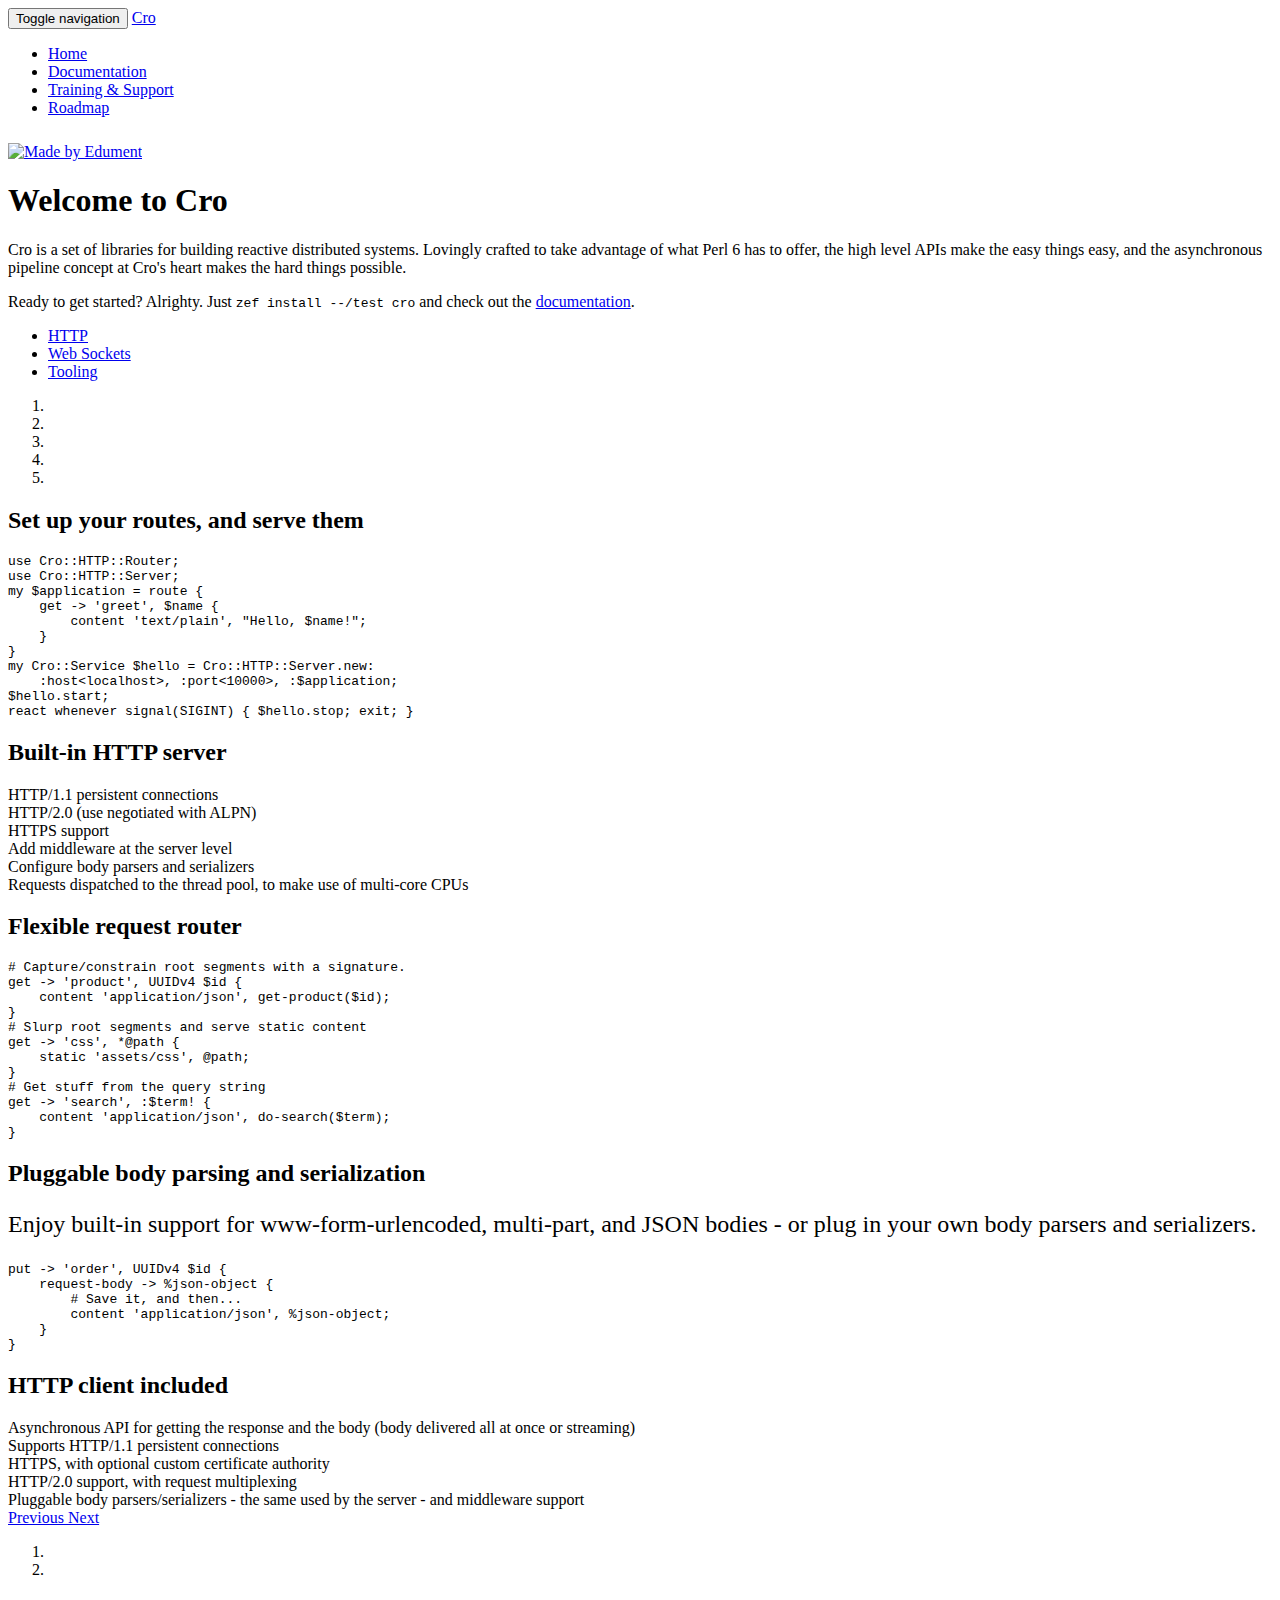
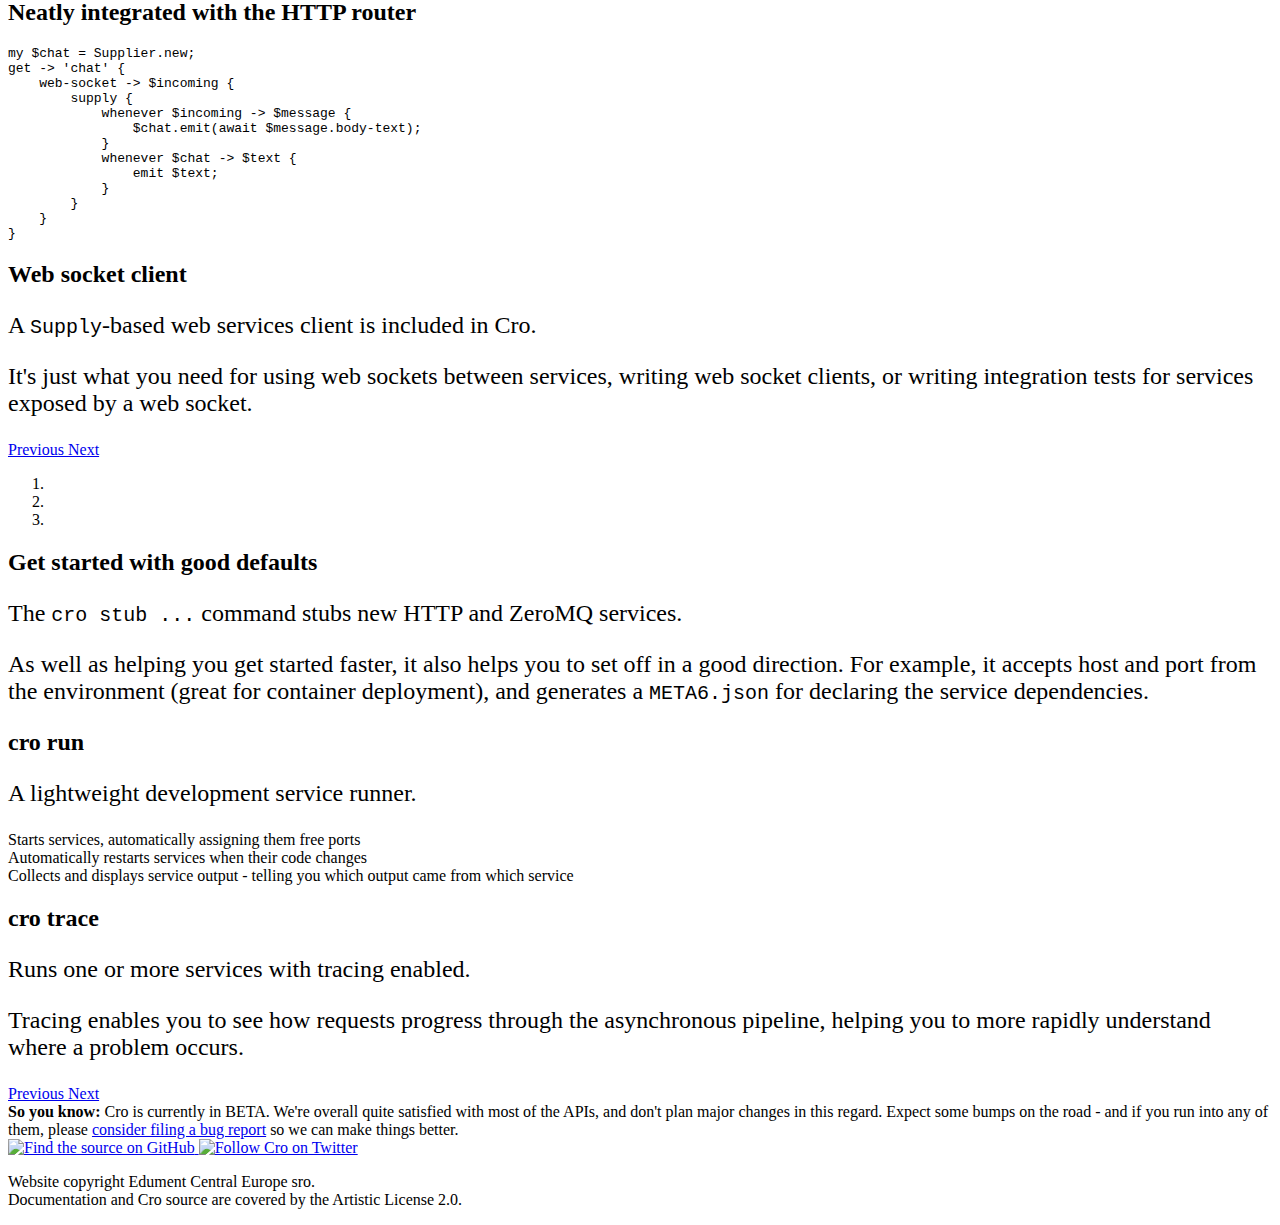
==== static-content/index.html @ c838662c "Fix homepage example." ====
<!DOCTYPE html>
<html lang="en">
  <head>
    <meta charset="utf-8">
    <meta http-equiv="X-UA-Compatible" content="IE=edge">
    <meta name="viewport" content="width=device-width, initial-scale=1">
    <meta name="description" content="Cro - elegant reactive services in Perl 6">
    <meta name="author" content="Edument Central Europe sro">

    <title>Cro - elegant reactive services in Perl 6</title>

    <link href="/css/bootstrap.min.css" rel="stylesheet">
    <link href="/css/theme.css" rel="stylesheet">
    <link href="/css/ie10-viewport-bug-workaround.css" rel="stylesheet">
    <link href="/css/cro.css" rel="stylesheet">
    <!-- HTML5 shim and Respond.js for IE8 support of HTML5 elements and media queries -->
    <!--[if lt IE 9]>
      <script src="https://oss.maxcdn.com/html5shiv/3.7.3/html5shiv.min.js"></script>
      <script src="https://oss.maxcdn.com/respond/1.4.2/respond.min.js"></script>
    <![endif]-->
  </head>

  <body>
    <nav class="navbar navbar-default navbar-fixed-top">
      <div class="container">
        <div class="navbar-header">
          <button type="button" class="navbar-toggle collapsed" data-toggle="collapse" data-target="#navbar" aria-expanded="false" aria-controls="navbar">
            <span class="sr-only">Toggle navigation</span>
            <span class="icon-bar"></span>
            <span class="icon-bar"></span>
            <span class="icon-bar"></span>
          </button>
          <a class="navbar-brand" href="/">Cro</a>
        </div>
        <div id="navbar" class="navbar-collapse collapse">
          <ul class="nav navbar-nav">
            <li class="active"><a href="/">Home</a></li>
            <li><a href="/docs">Documentation</a></li>
            <li><a href="/training-support">Training &amp; Support</a></li>
            <li><a href="/roadmap">Roadmap</a></li>
          </ul>
          <div class="nav navbar-nav navbar-right" style="padding-top: 10px">
              <a href="http://edument.se/">
                  <img src="/images/edument.svg" height="30" alt="Made by Edument" />
              </a>
          </div>
        </div>
      </div>
    </nav>

    <div class="container">
      <div class="jumbotron">
        <h1>Welcome to Cro</h1>
        <p>
          Cro is a set of libraries for building reactive distributed systems.
          Lovingly crafted to take advantage of what Perl 6 has to offer, the
          high level APIs make the easy things easy, and the asynchronous
          pipeline concept at Cro's heart makes the hard things possible.
        </p>
        <p>
          Ready to get started? Alrighty. Just <code>zef install --/test cro</code>
          and check out the <a href="/docs">documentation</a>.
        </p>
      </div>

      <div class="row homepage-explore">
        <div class="col-md-3">
          <ul class="nav nav-pills nav-stacked">
            <li role="presentation" class="active">
              <a href="#http" aria-controls="http" role="tab" data-toggle="tab">
                HTTP
              </a>
            </li>
            <li role="presentation">
              <a href="#ws" aria-controls="ws" role="tab" data-toggle="tab">
                Web Sockets
              </a>
            </li>
            <li role="presentation">
              <a href="#tooling" aria-controls="tooling" role="tab" data-toggle="tab">
                Tooling
              </a>
            </li>
          </ul>
        </div>
        <div class="col-md-9">
          <div class="tab-content">
            <div role="tabpanel" class="tab-pane active" id="http">
              <div id="carousel-http" class="carousel slide" data-ride="carousel">
                <ol class="carousel-indicators">
                  <li data-target="#carousel-http" data-slide-to="0" class="active"></li>
                  <li data-target="#carousel-http" data-slide-to="1"></li>
                  <li data-target="#carousel-http" data-slide-to="2"></li>
                  <li data-target="#carousel-http" data-slide-to="3"></li>
                  <li data-target="#carousel-http" data-slide-to="4"></li>
                </ol>
                <div class="carousel-inner" role="listbox">
                  <div class="item active">
                    <div class="carousel-content">
                      <h2>Set up your routes, and serve them</h2>
                      <pre><code>use Cro::HTTP::Router;
use Cro::HTTP::Server;
my $application = route {
    get -&gt; 'greet', $name {
        content 'text/plain', "Hello, $name!";
    }
}
my Cro::Service $hello = Cro::HTTP::Server.new:
    :host&lt;localhost&gt;, :port&lt;10000&gt;, :$application;
$hello.start;
react whenever signal(SIGINT) { $hello.stop; exit; }</code></pre>
                    </div>
                  </div>
                  <div class="item">
                    <div class="carousel-content">
                      <h2>Built-in HTTP server</h2>
                      <div class="row feature-list">
                        <div class="col-md-1 tick">
                          <span class="glyphicon glyphicon-ok" />
                        </div>
                        <div class="col-md-11">
                            HTTP/1.1 persistent connections
                        </div>
                      </div>
                      <div class="row feature-list">
                        <div class="col-md-1 tick">
                          <span class="glyphicon glyphicon-ok" />
                        </div>
                        <div class="col-md-11">
                            HTTP/2.0 (use negotiated with ALPN)
                        </div>
                      </div>
                      <div class="row feature-list">
                        <div class="col-md-1 tick">
                          <span class="glyphicon glyphicon-ok" />
                        </div>
                        <div class="col-md-11">
                            HTTPS support
                        </div>
                      </div>
                      <div class="row feature-list">
                        <div class="col-md-1 tick">
                          <span class="glyphicon glyphicon-ok" />
                        </div>
                        <div class="col-md-11">
                            Add middleware at the server level
                        </div>
                      </div>
                      <div class="row feature-list">
                        <div class="col-md-1 tick">
                          <span class="glyphicon glyphicon-ok" />
                        </div>
                        <div class="col-md-11">
                            Configure body parsers and serializers
                        </div>
                      </div>
                      <div class="row feature-list">
                        <div class="col-md-1 tick">
                          <span class="glyphicon glyphicon-ok" />
                        </div>
                        <div class="col-md-11">
                            Requests dispatched to the thread pool, to make use
                            of multi-core CPUs
                        </div>
                      </div>
                    </div>
                  </div>
                  <div class="item">
                    <div class="carousel-content">
                      <h2>Flexible request router</h2>
                      <pre><code># Capture/constrain root segments with a signature.
get -&gt; 'product', UUIDv4 $id {
    content 'application/json', get-product($id);
}
# Slurp root segments and serve static content
get -&gt; 'css', *@path {
    static 'assets/css', @path;
}
# Get stuff from the query string
get -&gt; 'search', :$term! {
    content 'application/json', do-search($term);
}</code></pre>
                    </div>
                  </div>
                  <div class="item">
                    <div class="carousel-content">
                      <h2>Pluggable body parsing and serialization</h2>
                      <p style="font-size: x-large">
                        Enjoy built-in support for www-form-urlencoded, multi-part,
                        and JSON bodies - or plug in your own body parsers and
                        serializers.
                      </p>
                      <pre><code>put -&gt; 'order', UUIDv4 $id {
    request-body -> %json-object {
        # Save it, and then...
        content 'application/json', %json-object;
    }
}</code></pre>
                    </div>
                  </div>
                  <div class="item">
                    <div class="carousel-content">
                      <h2>HTTP client included</h2>
                      <div class="row feature-list">
                        <div class="col-md-1 tick">
                          <span class="glyphicon glyphicon-ok" />
                        </div>
                        <div class="col-md-11">
                            Asynchronous API for getting the response and the
                            body (body delivered all at once or streaming)
                        </div>
                      </div>
                      <div class="row feature-list">
                        <div class="col-md-1 tick">
                          <span class="glyphicon glyphicon-ok" />
                        </div>
                        <div class="col-md-11">
                            Supports HTTP/1.1 persistent connections
                        </div>
                      </div>
                      <div class="row feature-list">
                        <div class="col-md-1 tick">
                          <span class="glyphicon glyphicon-ok" />
                        </div>
                        <div class="col-md-11">
                            HTTPS, with optional custom certificate authority
                        </div>
                      </div>
                      <div class="row feature-list">
                        <div class="col-md-1 tick">
                          <span class="glyphicon glyphicon-ok" />
                        </div>
                        <div class="col-md-11">
                            HTTP/2.0 support, with request multiplexing
                        </div>
                      </div>
                      <div class="row feature-list">
                        <div class="col-md-1 tick">
                          <span class="glyphicon glyphicon-ok" />
                        </div>
                        <div class="col-md-11">
                            Pluggable body parsers/serializers - the same used by
                            the server - and middleware support
                        </div>
                      </div>
                    </div>
                  </div>
                </div>
                <a class="left carousel-control" href="#carousel-http" role="button" data-slide="prev">
                  <span class="glyphicon glyphicon-chevron-left" aria-hidden="true"></span>
                  <span class="sr-only">Previous</span>
                </a>
                <a class="right carousel-control" href="#carousel-http" role="button" data-slide="next">
                  <span class="glyphicon glyphicon-chevron-right" aria-hidden="true"></span>
                  <span class="sr-only">Next</span>
                </a>
              </div>
            </div>
            <div role="tabpanel" class="tab-pane" id="ws">
              <div id="carousel-websockets" class="carousel slide" data-ride="carousel">
                <ol class="carousel-indicators">
                  <li data-target="#carousel-websockets" data-slide-to="0" class="active"></li>
                  <li data-target="#carousel-websockets" data-slide-to="1"></li>
                </ol>
                <div class="carousel-inner" role="listbox">
                  <div class="item active">
                    <div class="carousel-content">
                      <h2>Neatly integrated with the HTTP router</h2>
                      <pre><code>my $chat = Supplier.new;
get -&gt; 'chat' {
    web-socket -&gt; $incoming {
        supply {
            whenever $incoming -&gt; $message {
                $chat.emit(await $message.body-text);
            }
            whenever $chat -&gt; $text {
                emit $text;
            }
        }
    }
}</code></pre>
                    </div>
                  </div>
                  <div class="item">
                    <div class="carousel-content">
                      <h2>Web socket client</h2>
                      <p style="font-size: x-large">
                        A <code>Supply</code>-based web services client is included
                        in Cro.
                      </p>
                      <p style="font-size: x-large">
                        It's just what you need for using web sockets between services,
                        writing web socket clients, or writing integration tests for
                        services exposed by a web socket.
                      </p>
                    </div>
                  </div>
                </div>
                <a class="left carousel-control" href="#carousel-websockets" role="button" data-slide="prev">
                  <span class="glyphicon glyphicon-chevron-left" aria-hidden="true"></span>
                  <span class="sr-only">Previous</span>
                </a>
                <a class="right carousel-control" href="#carousel-websockets" role="button" data-slide="next">
                  <span class="glyphicon glyphicon-chevron-right" aria-hidden="true"></span>
                  <span class="sr-only">Next</span>
                </a>
              </div>
            </div>
            <div role="tabpanel" class="tab-pane" id="tooling">
              <div id="carousel-tooling" class="carousel slide" data-ride="carousel">
                <ol class="carousel-indicators">
                  <li data-target="#carousel-tooling" data-slide-to="0" class="active"></li>
                  <li data-target="#carousel-tooling" data-slide-to="1"></li>
                  <li data-target="#carousel-tooling" data-slide-to="2"></li>
                </ol>
                <div class="carousel-inner" role="listbox">
                  <div class="item active">
                    <div class="carousel-content">
                      <h2>Get started with good defaults</h2>
                      <p style="font-size: x-large">
                        The <code>cro stub ...</code> command stubs new HTTP and
                        ZeroMQ services.
                      </p>
                      <p style="font-size: x-large">
                        As well as helping you get started faster, it also helps
                        you to set off in a good direction. For example, it
                        accepts host and port from the environment (great for
                        container deployment), and generates a <code>META6.json</code>
                        for declaring the service dependencies.
                      </p>
                    </div>
                  </div>
                  <div class="item">
                    <div class="carousel-content">
                      <h2>cro run</h2>
                      <p style="font-size: x-large">
                        A lightweight development service runner.
                      </p>
                      <div class="row feature-list">
                        <div class="col-md-1 tick">
                          <span class="glyphicon glyphicon-ok" />
                        </div>
                        <div class="col-md-11">
                            Starts services, automatically assigning them free ports
                        </div>
                      </div>
                      <div class="row feature-list">
                        <div class="col-md-1 tick">
                          <span class="glyphicon glyphicon-ok" />
                        </div>
                        <div class="col-md-11">
                            Automatically restarts services when their code changes
                        </div>
                      </div>
                      <div class="row feature-list">
                        <div class="col-md-1 tick">
                          <span class="glyphicon glyphicon-ok" />
                        </div>
                        <div class="col-md-11">
                            Collects and displays service output - telling you which
                            output came from which service
                        </div>
                      </div>
                    </div>
                  </div>
                  <div class="item">
                    <div class="carousel-content">
                      <h2>cro trace</h2>
                      <p style="font-size: x-large">
                        Runs one or more services with tracing enabled.
                      </p>
                      <p style="font-size: x-large">
                        Tracing enables you to see how requests progress through
                        the asynchronous pipeline, helping you to more rapidly
                        understand where a problem occurs.
                      </p>
                    </div>
                  </div>
                </div>
                <a class="left carousel-control" href="#carousel-tooling" role="button" data-slide="prev">
                  <span class="glyphicon glyphicon-chevron-left" aria-hidden="true"></span>
                  <span class="sr-only">Previous</span>
                </a>
                <a class="right carousel-control" href="#carousel-tooling" role="button" data-slide="next">
                  <span class="glyphicon glyphicon-chevron-right" aria-hidden="true"></span>
                  <span class="sr-only">Next</span>
                </a>
              </div>
            </div>
          </div>
        </div>
      </div>

      <div class="alert alert-warning" role="alert">
        <strong>So you know:</strong> Cro is currently in BETA. We're overall
        quite satisfied with most of the APIs, and don't plan major changes in
        this regard. Expect some bumps on the road - and if you run into any of
        them, please <a href="https://github.com/croservices/cro/issues">consider
        filing a bug report</a> so we can make things better.
      </div>

      <div class="footer">
        <a href="https://github.com/croservices">
          <img src="images/GitHub-Mark-32px.png" alt="Find the source on GitHub" height="32" />
        </a>
        <a href="https://twitter.com/croservices">
          <img src="images/twitter-512.gif" alt="Follow Cro on Twitter" height="32" />
        </a>
        <p>
          Website copyright Edument Central Europe sro.<br />
          Documentation and Cro source are covered by the Artistic License 2.0.
        </p>
      </div>
    </div>

    <script src="/js/jquery.min.js"></script>
    <script src="/js/bootstrap.min.js"></script>
    <script src="/js/ie10-viewport-bug-workaround.js"></script>
  </body>
</html>
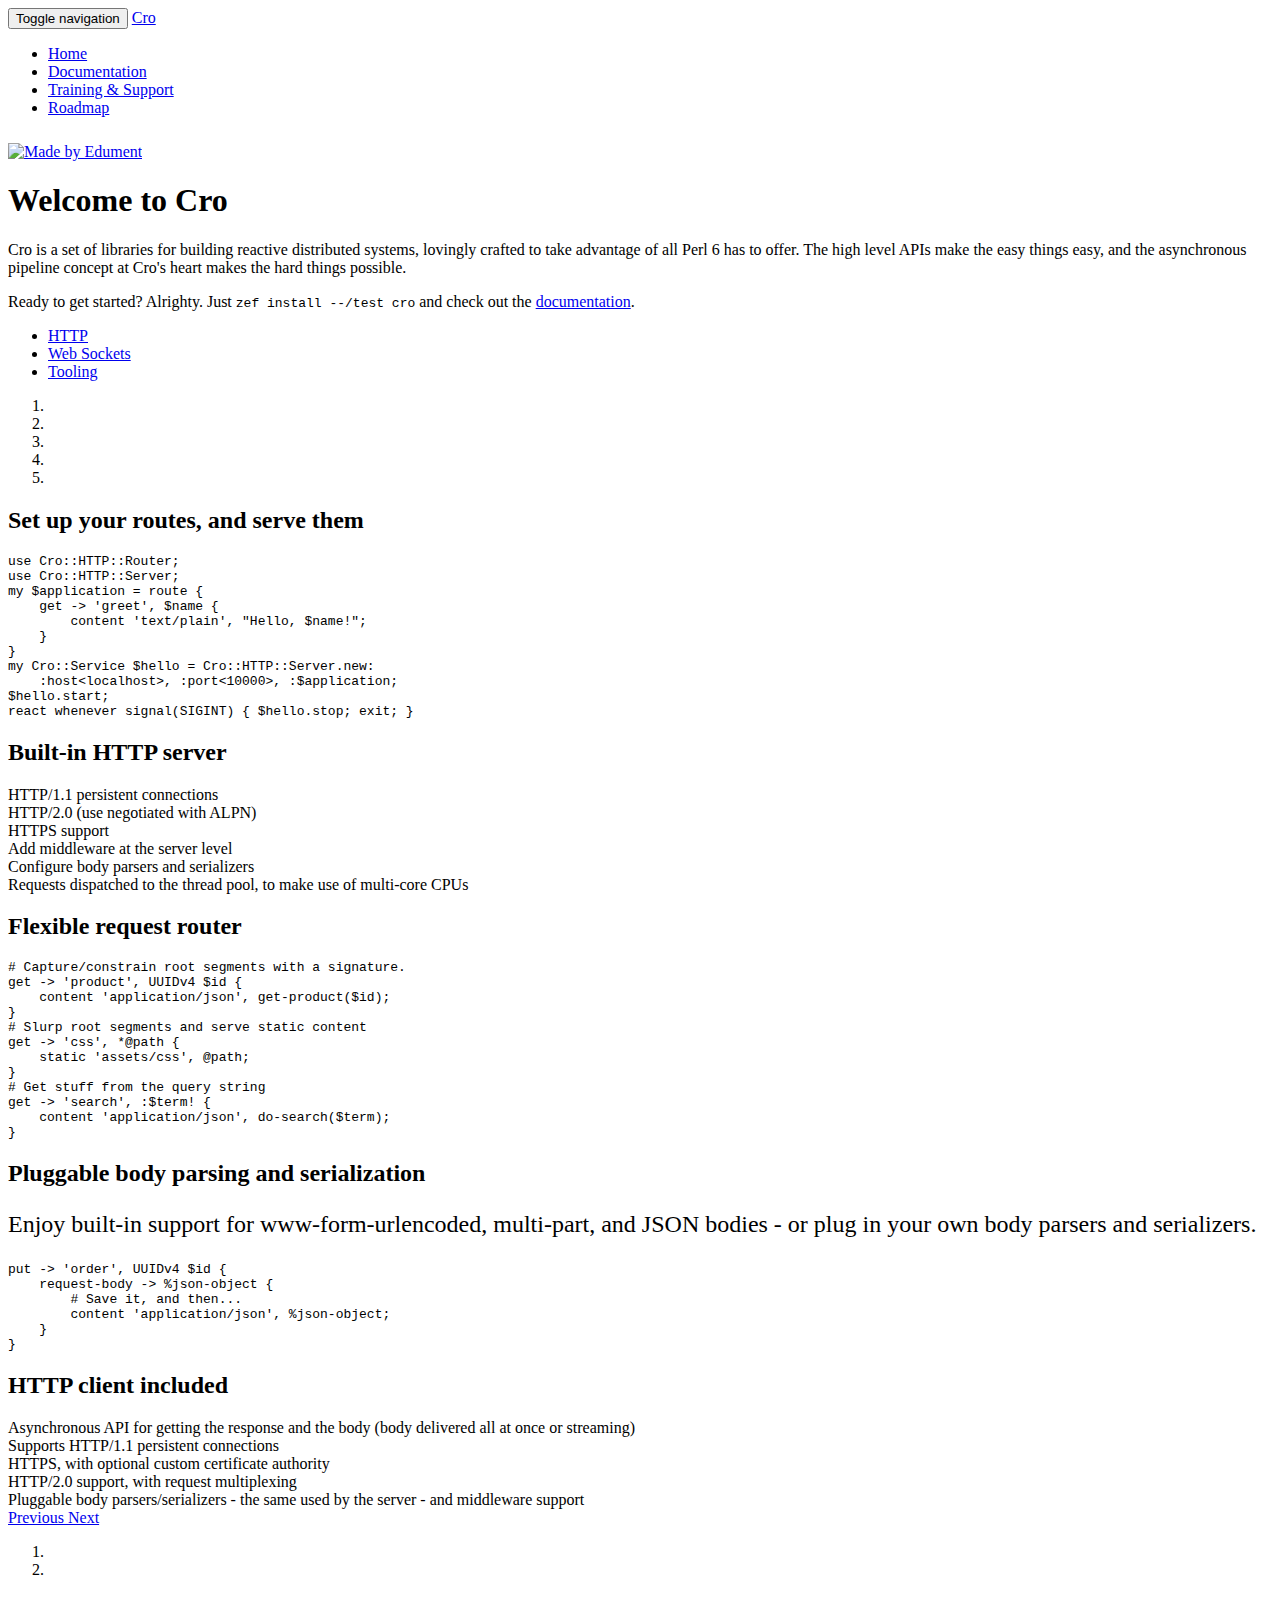
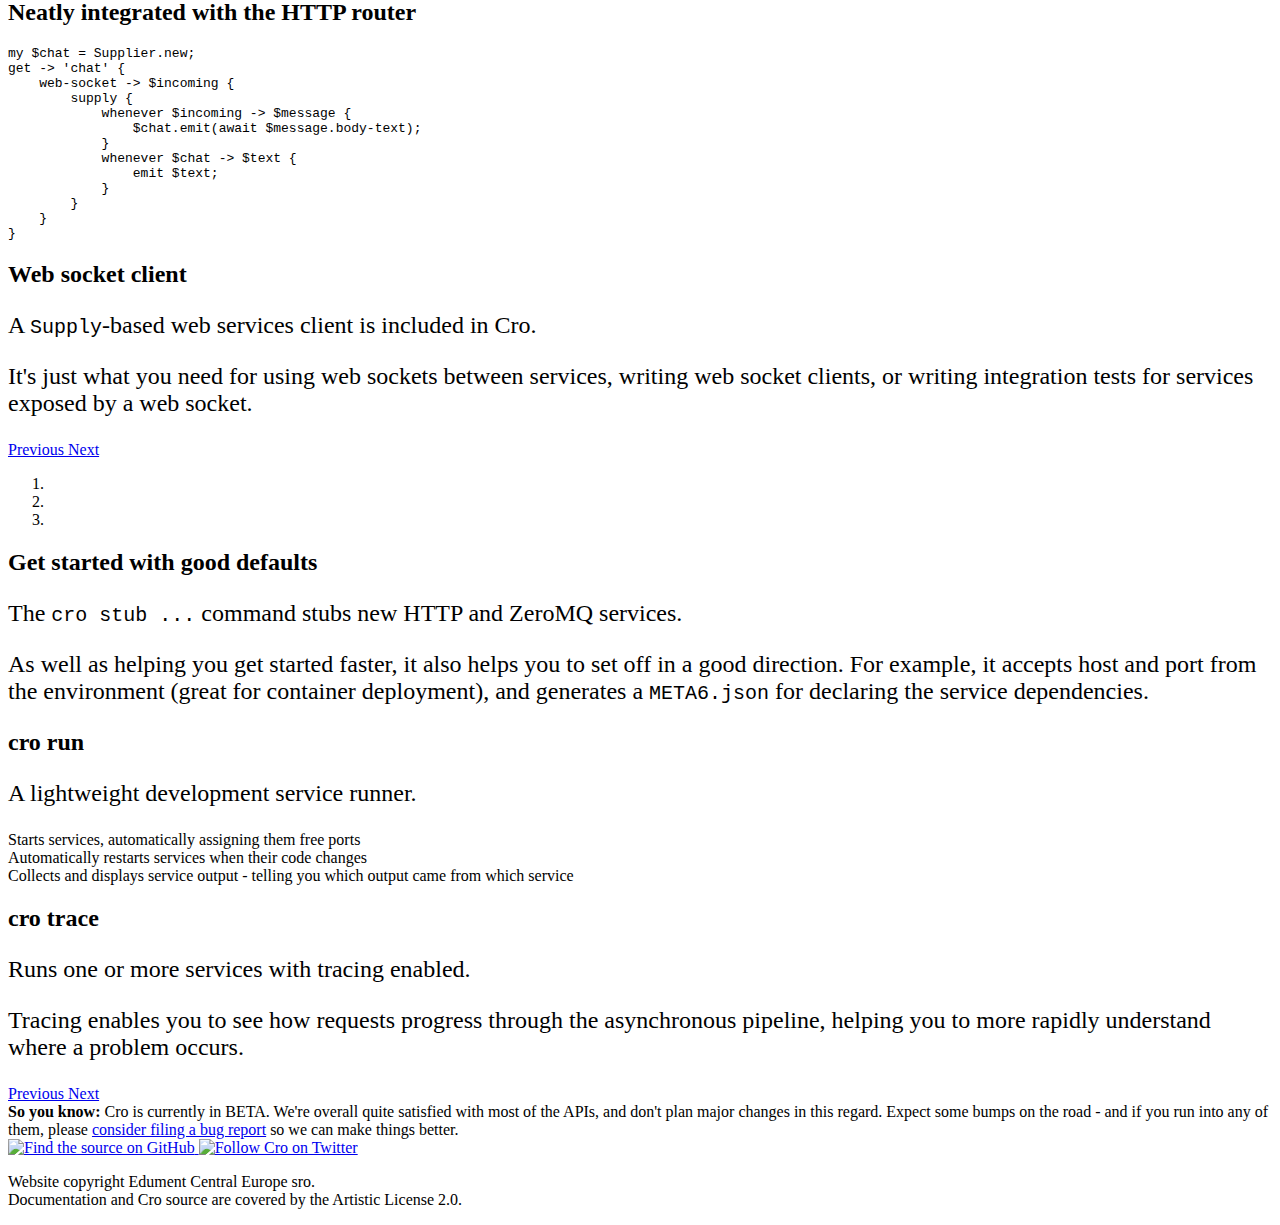
==== commit 579ee14d: "Some small updates for 0.7.1" ====
--- a/static-content/index.html
+++ b/static-content/index.html
@@ -52,8 +52,8 @@
       <div class="jumbotron">
         <h1>Welcome to Cro</h1>
         <p>
-          Cro is a set of libraries for building reactive distributed systems.
-          Lovingly crafted to take advantage of what Perl 6 has to offer, the
+          Cro is a set of libraries for building reactive distributed systems,
+          lovingly crafted to take advantage of all Perl 6 has to offer. The
           high level APIs make the easy things easy, and the asynchronous
           pipeline concept at Cro's heart makes the hard things possible.
         </p>
@@ -86,7 +86,8 @@
         <div class="col-md-9">
           <div class="tab-content">
             <div role="tabpanel" class="tab-pane active" id="http">
-              <div id="carousel-http" class="carousel slide" data-ride="carousel">
+              <div id="carousel-http" class="carousel slide" data-ride="carousel"
+                  data-interval="false">
                 <ol class="carousel-indicators">
                   <li data-target="#carousel-http" data-slide-to="0" class="active"></li>
                   <li data-target="#carousel-http" data-slide-to="1"></li>
@@ -257,7 +258,8 @@
               </div>
             </div>
             <div role="tabpanel" class="tab-pane" id="ws">
-              <div id="carousel-websockets" class="carousel slide" data-ride="carousel">
+              <div id="carousel-websockets" class="carousel slide" data-ride="carousel"
+                  data-interval="false">
                 <ol class="carousel-indicators">
                   <li data-target="#carousel-websockets" data-slide-to="0" class="active"></li>
                   <li data-target="#carousel-websockets" data-slide-to="1"></li>
@@ -307,7 +309,8 @@
               </div>
             </div>
             <div role="tabpanel" class="tab-pane" id="tooling">
-              <div id="carousel-tooling" class="carousel slide" data-ride="carousel">
+              <div id="carousel-tooling" class="carousel slide" data-ride="carousel"
+                  data-interval="false">
                 <ol class="carousel-indicators">
                   <li data-target="#carousel-tooling" data-slide-to="0" class="active"></li>
                   <li data-target="#carousel-tooling" data-slide-to="1"></li>
